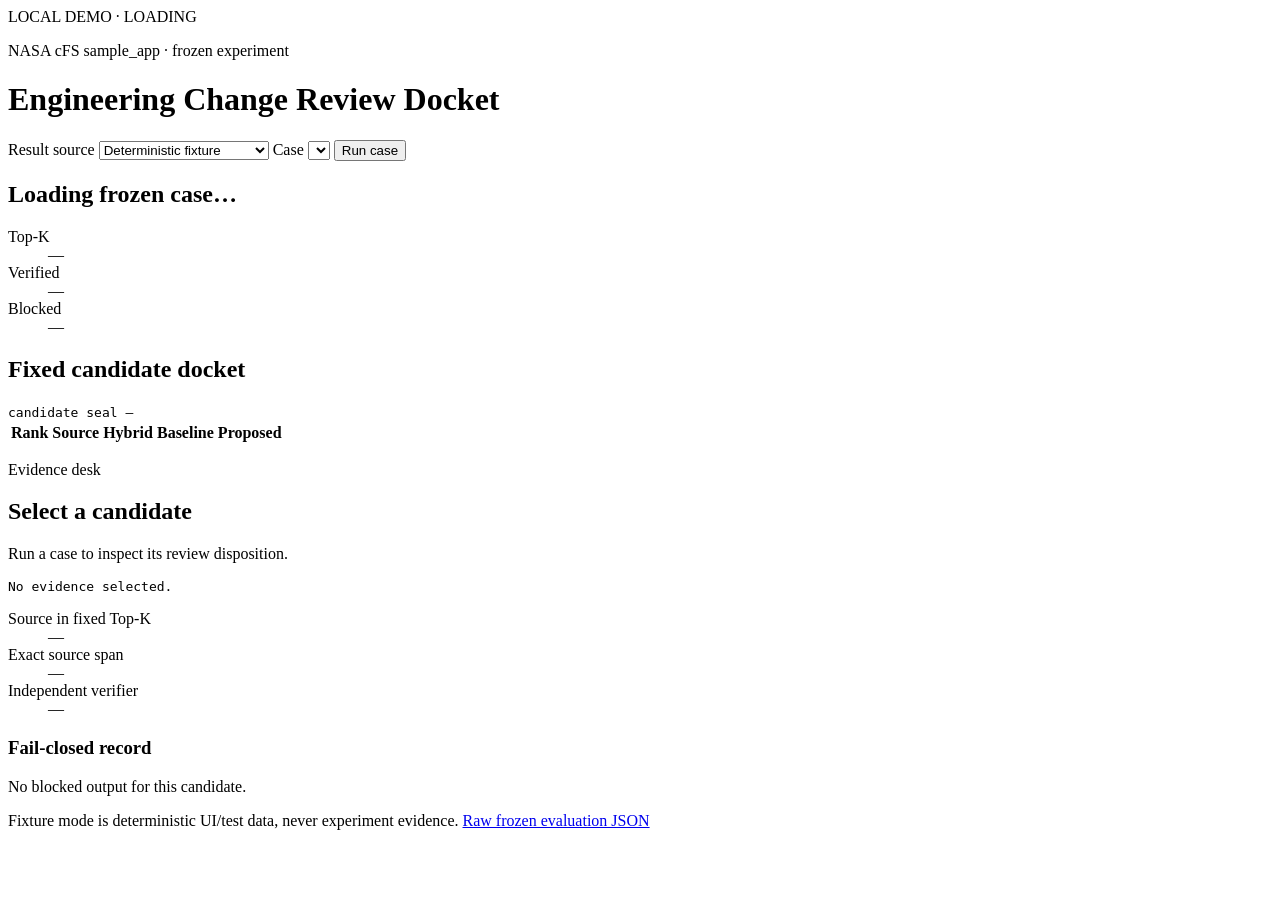
==== src/ecr_poc/static/index.html @ 51a566f7 "feat: add fail-closed review docket" ====
<!doctype html>
<html lang="en">
  <head>
    <meta charset="utf-8">
    <meta name="viewport" content="width=device-width, initial-scale=1">
    <title>Engineering Change Review PoC</title>
    <link rel="stylesheet" href="/static/styles.css">
  </head>
  <body>
    <div class="environment" id="environment">LOCAL DEMO · LOADING</div>
    <header>
      <div>
        <p class="eyebrow">NASA cFS sample_app · frozen experiment</p>
        <h1>Engineering Change Review Docket</h1>
      </div>
      <div class="case-nav">
        <label for="source-select">Result source</label>
        <select id="source-select" aria-label="Result source">
          <option value="fixture" selected>Deterministic fixture</option>
          <option value="latest">Frozen Vertex evaluation</option>
        </select>
        <label for="case-select">Case</label>
        <select id="case-select" aria-label="Frozen evaluation case"></select>
        <button id="run-button" type="button">Run case</button>
      </div>
    </header>
    <section class="change-strip" aria-labelledby="change-title">
      <div>
        <p id="case-meta" class="eyebrow"></p>
        <h2 id="change-title">Loading frozen case…</h2>
        <p id="scenario"></p>
      </div>
      <dl class="summary">
        <div><dt>Top-K</dt><dd id="top-k">—</dd></div>
        <div><dt>Verified</dt><dd id="verified-count">—</dd></div>
        <div><dt>Blocked</dt><dd id="blocked-count">—</dd></div>
      </dl>
    </section>
    <div id="error" class="error" role="alert" hidden></div>
    <main>
      <section class="candidate-pane" aria-labelledby="candidate-title">
        <div class="pane-heading">
          <h2 id="candidate-title">Fixed candidate docket</h2>
          <code id="fingerprint">candidate seal —</code>
        </div>
        <div class="table-wrap">
          <table>
            <thead><tr><th>Rank</th><th>Source</th><th>Hybrid</th><th>Baseline</th><th>Proposed</th></tr></thead>
            <tbody id="candidate-rows"></tbody>
          </table>
        </div>
      </section>
      <aside aria-labelledby="evidence-title">
        <p class="eyebrow">Evidence desk</p>
        <h2 id="evidence-title">Select a candidate</h2>
        <p id="reason" class="reason">Run a case to inspect its review disposition.</p>
        <pre id="evidence">No evidence selected.</pre>
        <dl class="checks">
          <div><dt>Source in fixed Top-K</dt><dd id="check-source">—</dd></div>
          <div><dt>Exact source span</dt><dd id="check-span">—</dd></div>
          <div><dt>Independent verifier</dt><dd id="check-verifier">—</dd></div>
        </dl>
        <section class="blocked">
          <h3>Fail-closed record</h3>
          <p id="blocked-detail">No blocked output for this candidate.</p>
        </section>
      </aside>
    </main>
    <footer>
      <span id="provenance-note">Fixture mode is deterministic UI/test data, never experiment evidence.</span>
      <a href="/api/evaluation">Raw frozen evaluation JSON</a>
    </footer>
    <script src="/static/app.js" defer></script>
  </body>
</html>
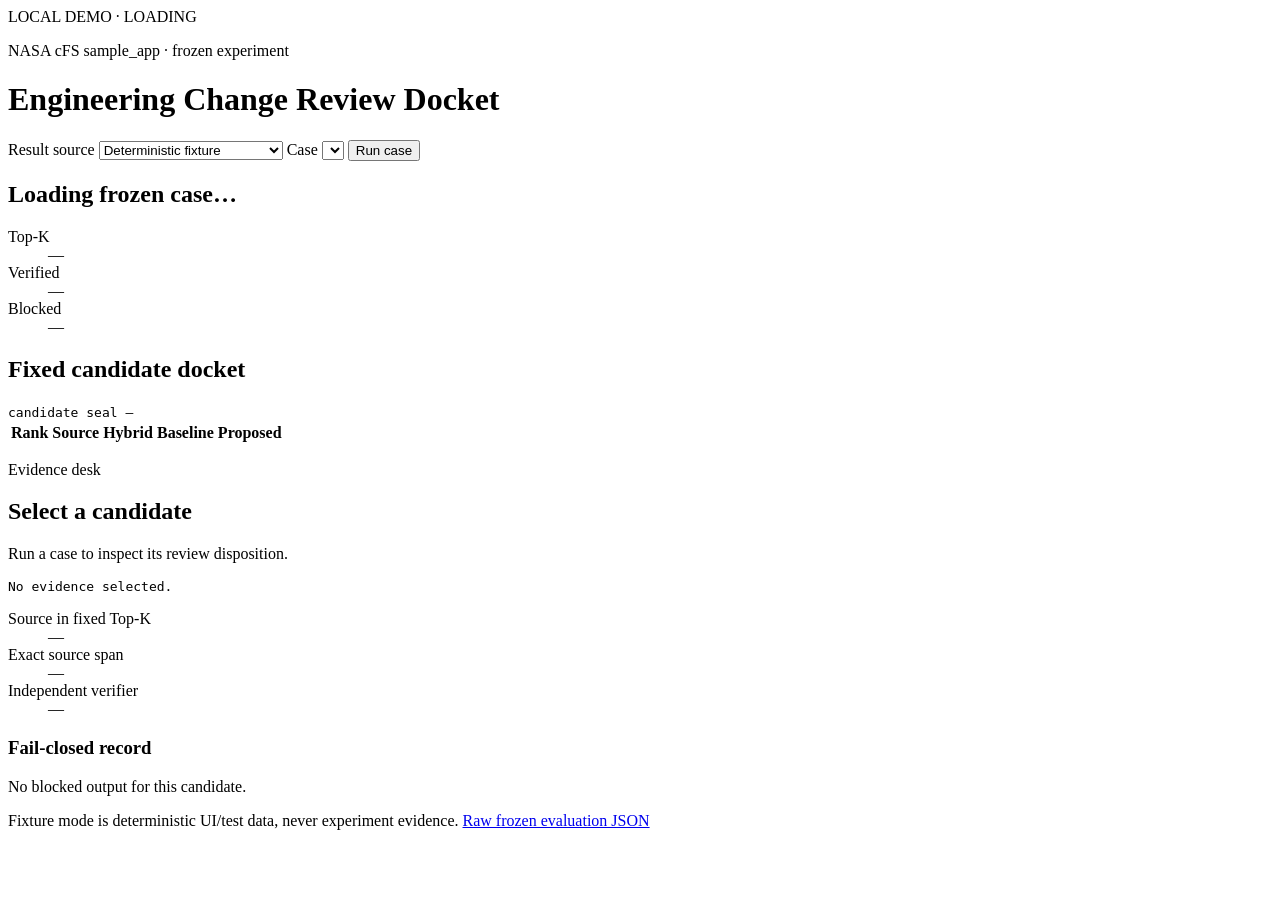
==== commit 34b1af72: "Freeze verifiable v2 cloud evaluation workflow" ====
--- a/src/ecr_poc/static/index.html
+++ b/src/ecr_poc/static/index.html
@@ -17,7 +17,7 @@
         <label for="source-select">Result source</label>
         <select id="source-select" aria-label="Result source">
           <option value="fixture" selected>Deterministic fixture</option>
-          <option value="latest">Frozen Vertex evaluation</option>
+          <option value="published">Published Cloud evaluation</option>
         </select>
         <label for="case-select">Case</label>
         <select id="case-select" aria-label="Frozen evaluation case"></select>
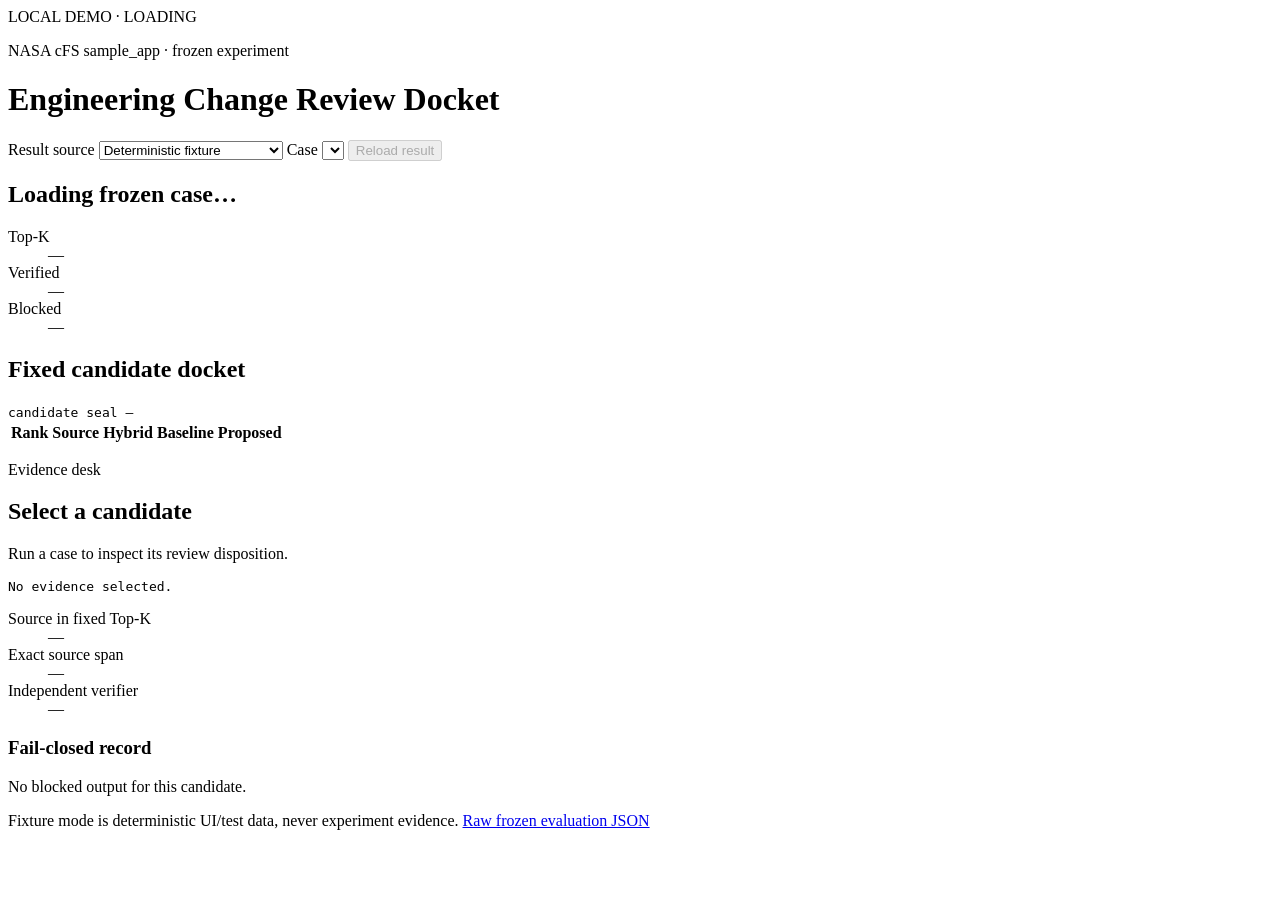
==== commit 10c59bfb: "Correct published run provenance UI" ====
--- a/src/ecr_poc/static/index.html
+++ b/src/ecr_poc/static/index.html
@@ -21,7 +21,7 @@
         </select>
         <label for="case-select">Case</label>
         <select id="case-select" aria-label="Frozen evaluation case"></select>
-        <button id="run-button" type="button">Run case</button>
+        <button id="run-button" type="button" disabled>Reload result</button>
       </div>
     </header>
     <section class="change-strip" aria-labelledby="change-title">
@@ -50,7 +50,7 @@
           </table>
         </div>
       </section>
-      <aside aria-labelledby="evidence-title">
+      <aside id="evidence-desk" aria-labelledby="evidence-title" aria-live="polite">
         <p class="eyebrow">Evidence desk</p>
         <h2 id="evidence-title">Select a candidate</h2>
         <p id="reason" class="reason">Run a case to inspect its review disposition.</p>
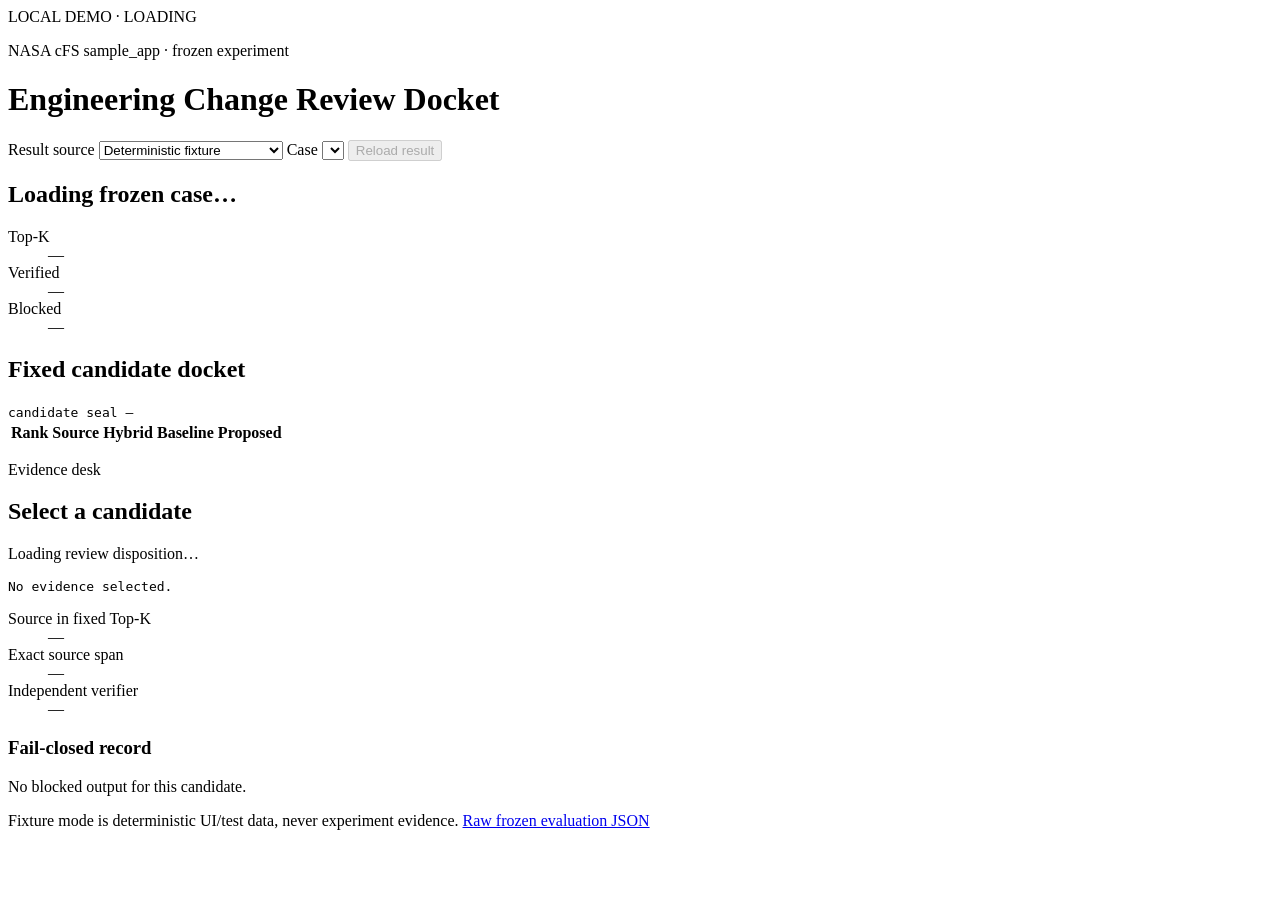
==== commit 3984e779: "Freeze v3 loading-state closure" ====
--- a/src/ecr_poc/static/index.html
+++ b/src/ecr_poc/static/index.html
@@ -53,7 +53,7 @@
       <aside id="evidence-desk" aria-labelledby="evidence-title" aria-live="polite">
         <p class="eyebrow">Evidence desk</p>
         <h2 id="evidence-title">Select a candidate</h2>
-        <p id="reason" class="reason">Run a case to inspect its review disposition.</p>
+        <p id="reason" class="reason">Loading review disposition…</p>
         <pre id="evidence">No evidence selected.</pre>
         <dl class="checks">
           <div><dt>Source in fixed Top-K</dt><dd id="check-source">—</dd></div>
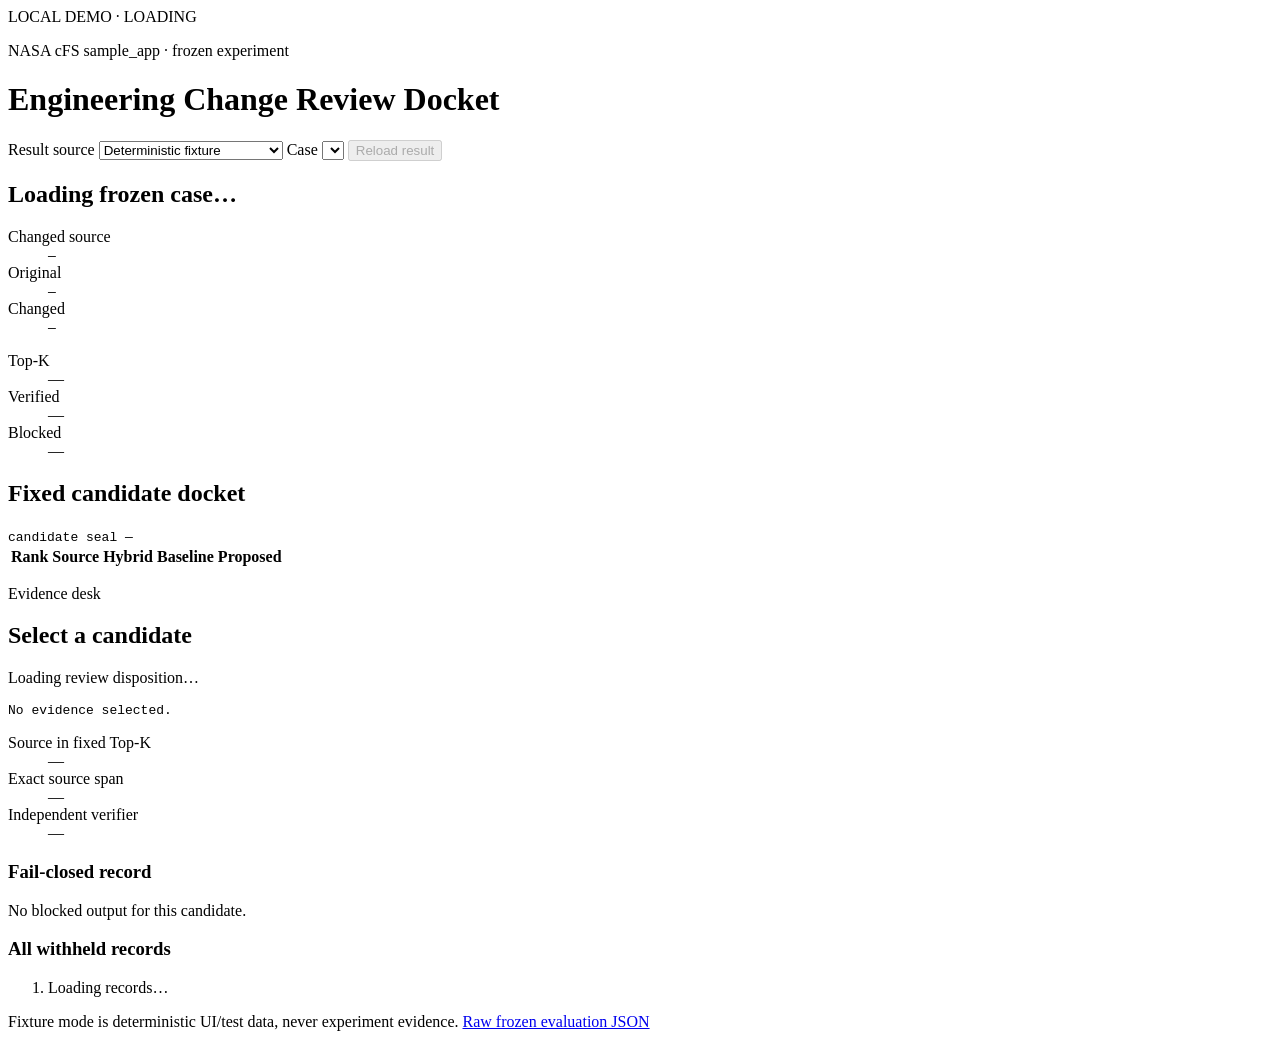
==== commit 4d1519f8: "Complete v5 ECR workflow and quality baseline" ====
--- a/src/ecr_poc/static/index.html
+++ b/src/ecr_poc/static/index.html
@@ -29,6 +29,11 @@
         <p id="case-meta" class="eyebrow"></p>
         <h2 id="change-title">Loading frozen case…</h2>
         <p id="scenario"></p>
+        <dl class="change-delta" aria-label="Frozen change artifact comparison">
+          <div><dt>Changed source</dt><dd><code id="changed-source">—</code></dd></div>
+          <div><dt>Original</dt><dd><code id="original-content">—</code></dd></div>
+          <div><dt>Changed</dt><dd><code id="changed-content">—</code></dd></div>
+        </dl>
       </div>
       <dl class="summary">
         <div><dt>Top-K</dt><dd id="top-k">—</dd></div>
@@ -43,7 +48,7 @@
           <h2 id="candidate-title">Fixed candidate docket</h2>
           <code id="fingerprint">candidate seal —</code>
         </div>
-        <div class="table-wrap">
+        <div class="table-wrap" tabindex="0" role="region" aria-label="Candidate disposition comparison; use arrow keys to scroll horizontally">
           <table>
             <thead><tr><th>Rank</th><th>Source</th><th>Hybrid</th><th>Baseline</th><th>Proposed</th></tr></thead>
             <tbody id="candidate-rows"></tbody>
@@ -63,6 +68,8 @@
         <section class="blocked">
           <h3>Fail-closed record</h3>
           <p id="blocked-detail">No blocked output for this candidate.</p>
+          <h3>All withheld records</h3>
+          <ol id="blocked-records" class="blocked-records"><li>Loading records…</li></ol>
         </section>
       </aside>
     </main>
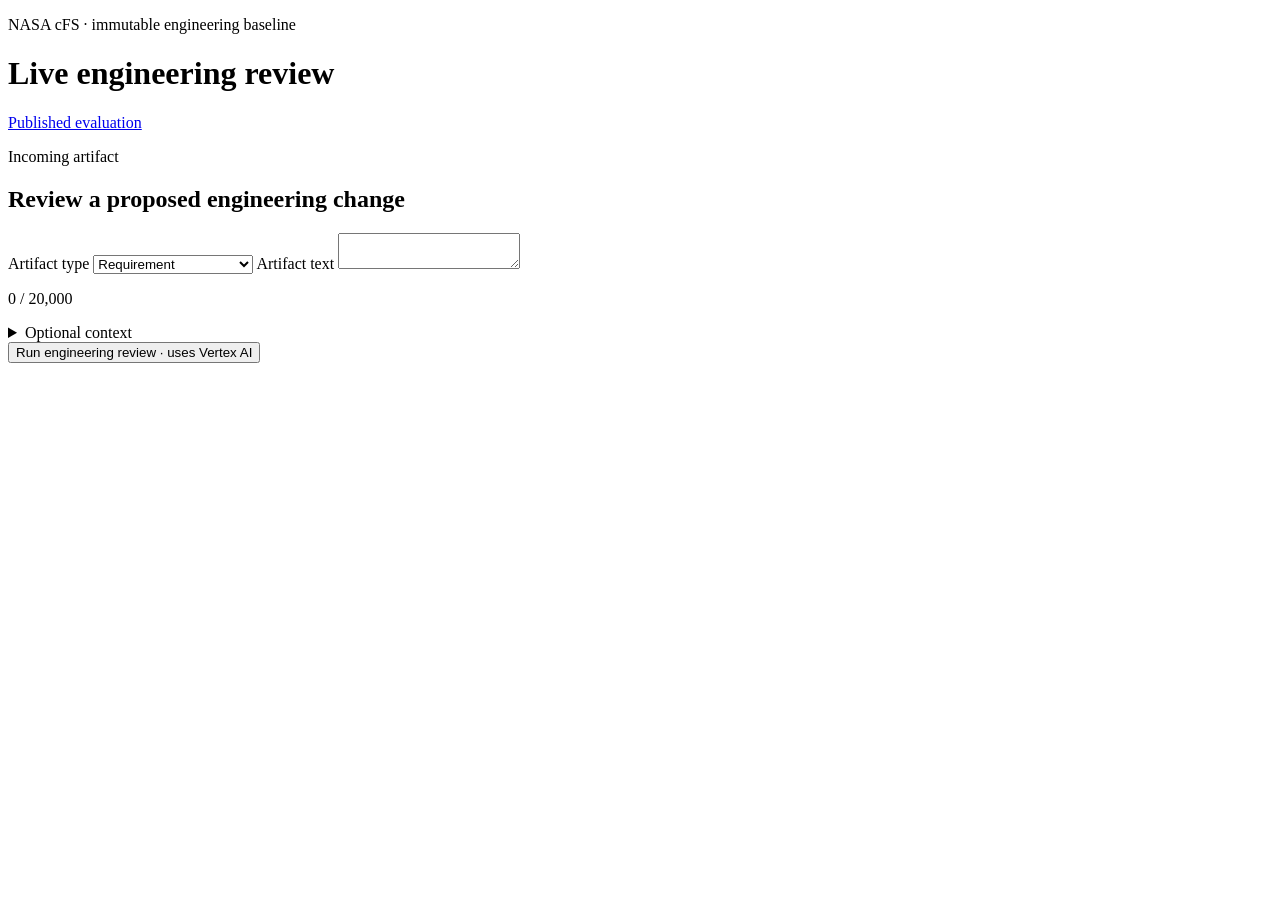
==== commit 429cfe7e: "Freeze purpose-driven v6 ECR implementation" ====
--- a/src/ecr_poc/static/index.html
+++ b/src/ecr_poc/static/index.html
@@ -1,82 +1,54 @@
 <!doctype html>
 <html lang="en">
   <head>
-    <meta charset="utf-8">
-    <meta name="viewport" content="width=device-width, initial-scale=1">
-    <title>Engineering Change Review PoC</title>
-    <link rel="stylesheet" href="/static/styles.css">
+    <meta charset="utf-8" />
+    <meta name="viewport" content="width=device-width, initial-scale=1" />
+    <title>Live Engineering Review · NASA cFS</title>
+    <link rel="stylesheet" href="/static/styles.css?v=6" />
   </head>
   <body>
-    <div class="environment" id="environment">LOCAL DEMO · LOADING</div>
-    <header>
-      <div>
-        <p class="eyebrow">NASA cFS sample_app · frozen experiment</p>
-        <h1>Engineering Change Review Docket</h1>
-      </div>
-      <div class="case-nav">
-        <label for="source-select">Result source</label>
-        <select id="source-select" aria-label="Result source">
-          <option value="fixture" selected>Deterministic fixture</option>
-          <option value="published">Published Cloud evaluation</option>
-        </select>
-        <label for="case-select">Case</label>
-        <select id="case-select" aria-label="Frozen evaluation case"></select>
-        <button id="run-button" type="button" disabled>Reload result</button>
-      </div>
+    <header class="topbar">
+      <div><p class="eyebrow">NASA cFS · immutable engineering baseline</p><h1>Live engineering review</h1></div>
+      <a class="evaluation-link" href="/evaluation">Published evaluation</a>
     </header>
-    <section class="change-strip" aria-labelledby="change-title">
-      <div>
-        <p id="case-meta" class="eyebrow"></p>
-        <h2 id="change-title">Loading frozen case…</h2>
-        <p id="scenario"></p>
-        <dl class="change-delta" aria-label="Frozen change artifact comparison">
-          <div><dt>Changed source</dt><dd><code id="changed-source">—</code></dd></div>
-          <div><dt>Original</dt><dd><code id="original-content">—</code></dd></div>
-          <div><dt>Changed</dt><dd><code id="changed-content">—</code></dd></div>
-        </dl>
-      </div>
-      <dl class="summary">
-        <div><dt>Top-K</dt><dd id="top-k">—</dd></div>
-        <div><dt>Verified</dt><dd id="verified-count">—</dd></div>
-        <div><dt>Blocked</dt><dd id="blocked-count">—</dd></div>
-      </dl>
-    </section>
-    <div id="error" class="error" role="alert" hidden></div>
-    <main>
-      <section class="candidate-pane" aria-labelledby="candidate-title">
-        <div class="pane-heading">
-          <h2 id="candidate-title">Fixed candidate docket</h2>
-          <code id="fingerprint">candidate seal —</code>
-        </div>
-        <div class="table-wrap" tabindex="0" role="region" aria-label="Candidate disposition comparison; use arrow keys to scroll horizontally">
-          <table>
-            <thead><tr><th>Rank</th><th>Source</th><th>Hybrid</th><th>Baseline</th><th>Proposed</th></tr></thead>
-            <tbody id="candidate-rows"></tbody>
-          </table>
-        </div>
+    <main class="live-shell">
+      <section class="live-input" aria-labelledby="incoming-heading">
+        <div class="section-heading"><p class="eyebrow">Incoming artifact</p><h2 id="incoming-heading">Review a proposed engineering change</h2></div>
+        <form id="review-form" novalidate>
+          <label for="artifact-type">Artifact type</label>
+          <select id="artifact-type" name="artifact_type" required>
+            <option value="requirement">Requirement</option><option value="interface_change">Interface change</option>
+            <option value="design_change">Design change</option><option value="configuration_change">Configuration change</option>
+            <option value="verification_change">Verification change</option><option value="documentation_change">Documentation change</option>
+            <option value="other_engineering">Other engineering</option>
+          </select>
+          <label for="artifact-text">Artifact text</label>
+          <textarea id="artifact-text" name="text" maxlength="20000" required aria-describedby="text-count"></textarea>
+          <p id="text-count" class="field-meta">0 / 20,000</p>
+          <details class="optional-fields"><summary>Optional context</summary><div class="optional-grid">
+            <label for="artifact-title">Title</label><input id="artifact-title" name="title" maxlength="200" />
+            <label for="artifact-subsystem">Subsystem</label><input id="artifact-subsystem" name="subsystem" maxlength="120" />
+            <label for="artifact-identifiers">Identifiers <span>comma separated, up to 20</span></label><input id="artifact-identifiers" name="identifiers" />
+          </div></details>
+          <div class="form-actions"><button id="submit-review" type="submit">Run engineering review · uses Vertex AI</button><button id="new-review" type="button" class="secondary-button" hidden>New review</button></div>
+          <p id="form-error" class="error-summary" role="alert" tabindex="-1" hidden></p>
+        </form>
       </section>
-      <aside id="evidence-desk" aria-labelledby="evidence-title" aria-live="polite">
-        <p class="eyebrow">Evidence desk</p>
-        <h2 id="evidence-title">Select a candidate</h2>
-        <p id="reason" class="reason">Loading review disposition…</p>
-        <pre id="evidence">No evidence selected.</pre>
-        <dl class="checks">
-          <div><dt>Source in fixed Top-K</dt><dd id="check-source">—</dd></div>
-          <div><dt>Exact source span</dt><dd id="check-span">—</dd></div>
-          <div><dt>Independent verifier</dt><dd id="check-verifier">—</dd></div>
-        </dl>
-        <section class="blocked">
-          <h3>Fail-closed record</h3>
-          <p id="blocked-detail">No blocked output for this candidate.</p>
-          <h3>All withheld records</h3>
-          <ol id="blocked-records" class="blocked-records"><li>Loading records…</li></ol>
+      <section id="review-result" class="live-result" aria-labelledby="result-heading" hidden>
+        <div id="result-summary" class="result-summary" tabindex="-1"><p class="eyebrow">Review disposition</p><h2 id="result-heading">Result</h2><p id="result-copy"></p></div>
+        <dl class="retrieval-scope" aria-label="Deterministic retrieval scope"><div><dt>Baseline</dt><dd id="scope-baseline">—</dd></div><div><dt>Broad</dt><dd id="scope-broad">—</dd></div><div><dt>Expanded</dt><dd id="scope-expanded">—</dd></div><div><dt>Final</dt><dd id="scope-final">—</dd></div></dl>
+        <section aria-labelledby="candidate-heading"><div class="section-heading"><p class="eyebrow">Final Review Docket</p><h3 id="candidate-heading">Ordered Top-10 candidates</h3></div>
+          <div class="table-wrap" tabindex="0" role="region" aria-label="Horizontally scrollable Final Review Docket"><table><thead><tr><th>Rank</th><th>Artifact</th><th>Type</th><th>Final status</th><th>Final score</th></tr></thead><tbody id="candidate-rows"></tbody></table></div>
         </section>
-      </aside>
+        <section id="evidence-desk" class="evidence-desk" aria-labelledby="evidence-heading" aria-live="polite" tabindex="-1">
+          <div class="section-heading"><p class="eyebrow">Evidence desk</p><h3 id="evidence-heading">Select a candidate</h3></div>
+          <dl class="evidence-meta"><div><dt>Source</dt><dd id="evidence-source">—</dd></div><div><dt>Status</dt><dd id="evidence-status">—</dd></div><div><dt>Verifier</dt><dd id="evidence-verifier">—</dd></div><div><dt>Blocked</dt><dd id="evidence-blocked">—</dd></div><div><dt>Exact lines</dt><dd id="evidence-lines">—</dd></div></dl>
+          <ol id="claim-list" class="claim-list" hidden></ol>
+          <p id="evidence-reason"></p><pre id="evidence-span">No candidate selected.</pre>
+        </section>
+        <details class="provenance-panel"><summary>Run provenance</summary><dl id="provenance-list"></dl></details>
+      </section>
     </main>
-    <footer>
-      <span id="provenance-note">Fixture mode is deterministic UI/test data, never experiment evidence.</span>
-      <a href="/api/evaluation">Raw frozen evaluation JSON</a>
-    </footer>
-    <script src="/static/app.js" defer></script>
+    <script type="module" src="/static/live.js?v=6"></script>
   </body>
 </html>
